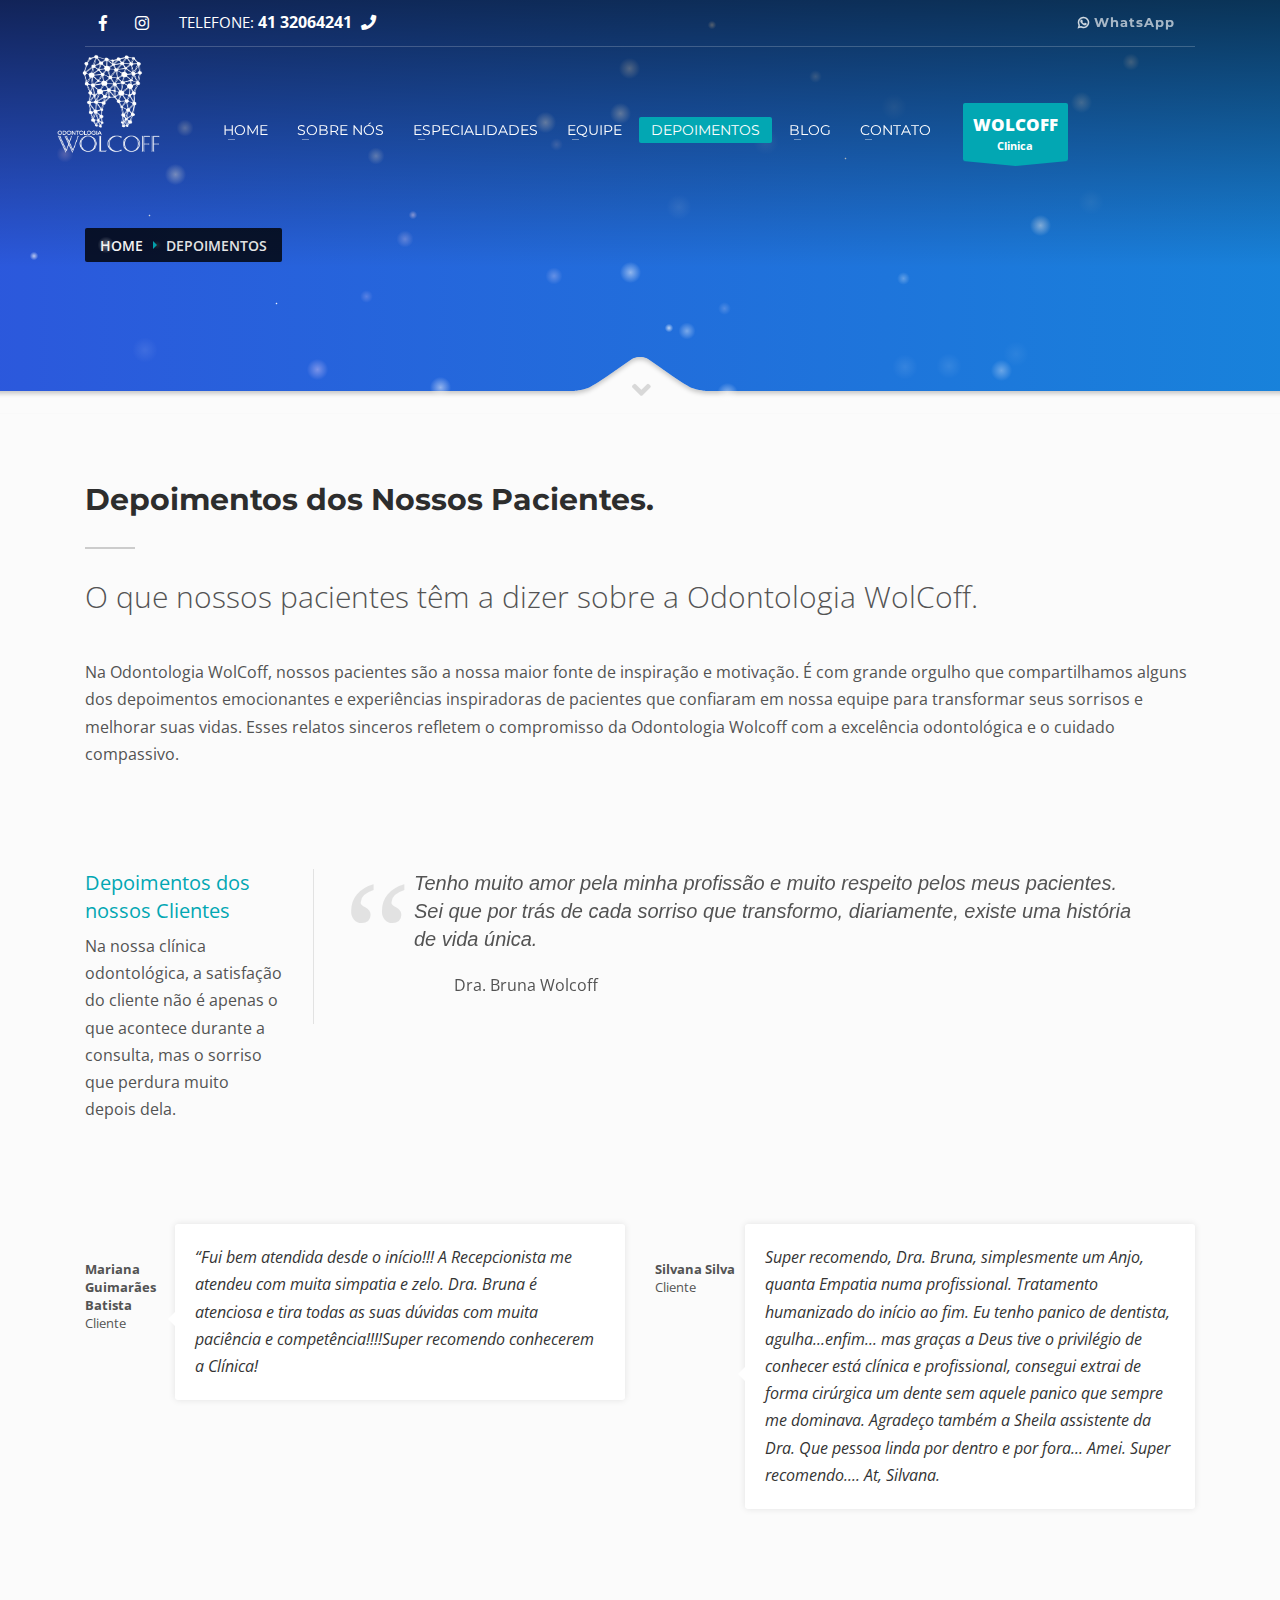
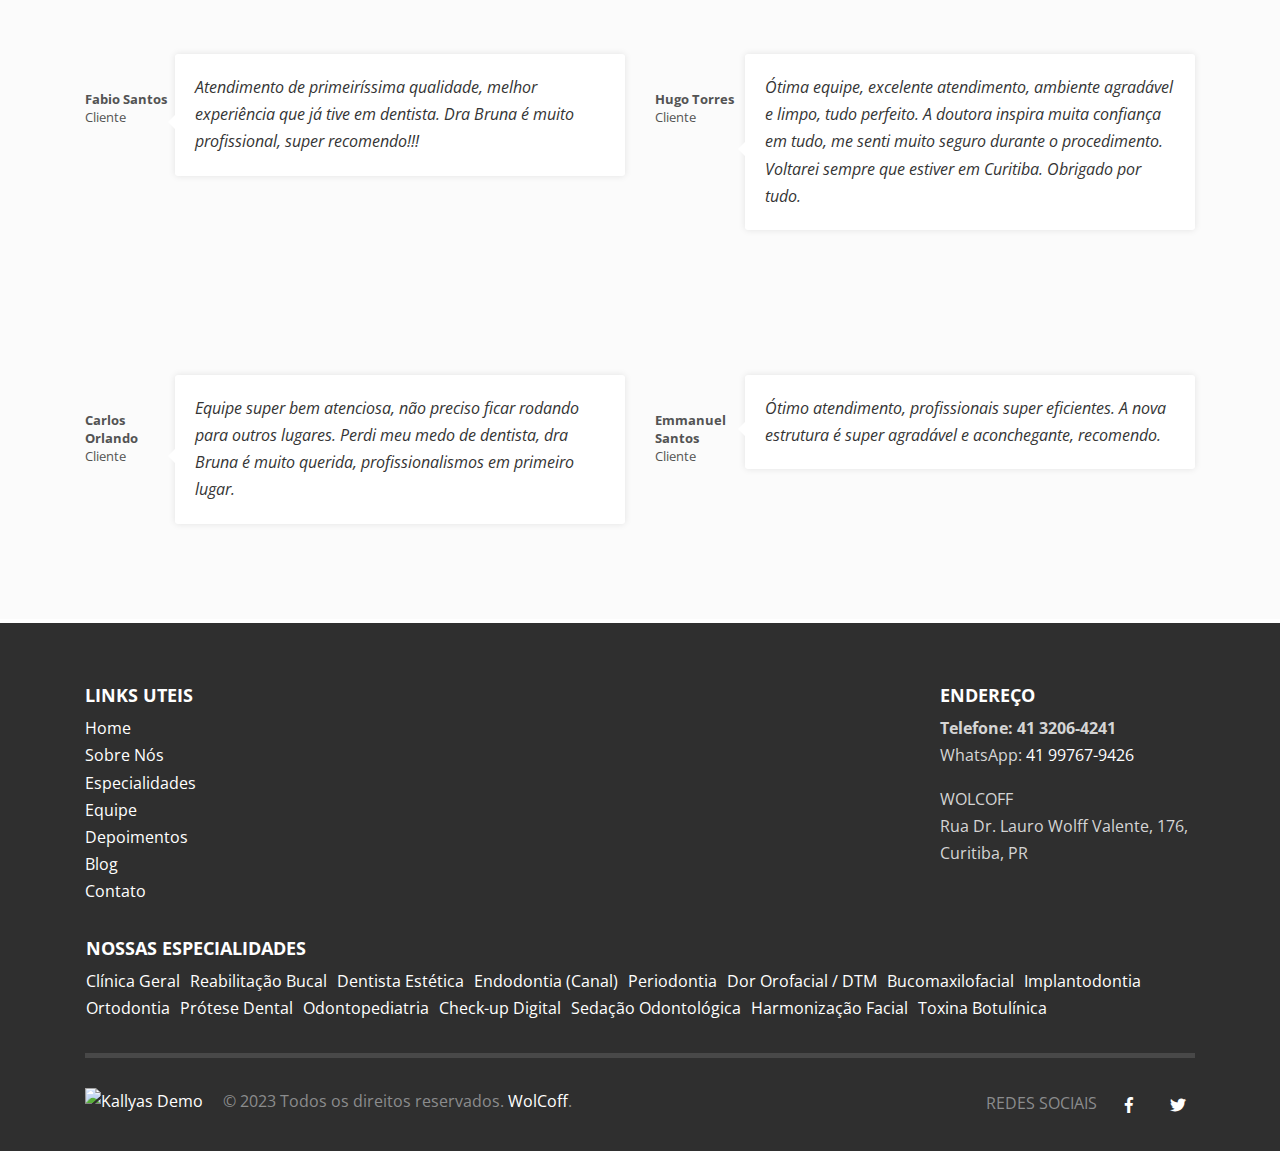
==== depoimentos.html @ 560884e7 "first commit" ====
<!doctype html>
<html dir="ltr" lang="en-US" class="no-js">

<meta http-equiv="content-type" content="text/html;charset=UTF-8" />

<head>

	<!-- meta -->
	<meta http-equiv="content-type" content="text/html; charset=utf-8" />

	<meta name="viewport" content="width=device-width, initial-scale=1, shrink-to-fit=no">

	<!-- Uncomment the meta tags you are going to use! Be relevant and don't spam! -->

	<meta name="keywords" content="premium html template, unique premium template, multipurpose template" />
	<meta name="description"
		content="Kallyas is an ultra-premium, responsive theme built for todays websites. Create your website, fast.">

	<!-- Title -->
	<title>WolCoff - Transformando Sorrisos</title>

	<!-- Url of your website (without extra pages) 
    <link rel="canonical" href="https://demos.hogash.com/kallyas-template" />
    -->

	<!-- Restrict google from scanning info from Dmoz or YahooDir
    More here: https://www.seoboy.com/what-are-the-meta-tags-noodp-and-noydir-used-for-in-seo/
    Also more on robots here https://yoast.com/articles/robots-meta-tags/ 
    <meta name="robots" content="noodp,noydir"/>
    -->

	<!--
    Social media tags and more >>>>> https://moz.com/blog/meta-data-templates-123 <<<<<
    Debugging tools:
    - https://dev.twitter.com/docs/cards/validation/validator
    - https://developers.facebook.com/tools/debug
    - https://www.google.com/webmasters/tools/richsnippets
    - https://developers.pinterest.com/rich_pins/validator/
    -->

	<!-- Google Authorship and Publisher Markup. You can also simply add your name.
    Author = Owner, Publisher = who built the website. Add profile url in href="".
    Profile url example: https://plus.google.com/1130658794498306186 or replace [Google+_Profile] below with your profile # 
    <link rel="author" href="https://plus.google.com/[Google+_Profile]/posts"/>
    <link rel="publisher" href="https://plus.google.com/[Google+_Page_Profile]"/>
    -->

	<!-- Schema.org markup for Google+ 
    <meta itemprop="name" content="Kallyas Premium Template">
    <meta itemprop="description" content="This is the page description">
    <meta itemprop="image" content="">
    -->

	<!-- Open Graph Protocol meta tags.
    Used mostly for Facebook, more here https://ogp.me/ 
    <meta property="og:locale" content="en"/>
    <meta property="og:type" content="website"/>
    <meta property="og:title" content="Kallyas Premium Template"/>
    <meta property="og:description" content="Kallyas is an ultra-premium, responsive theme built for todays websites."/>
    <meta property="og:site_name" content="Kallyas Premium Template"/>
    -->

	<!-- Url of your website 
    <meta property="og:url" content=""/>
    -->

	<!-- Representative image 
    <meta property="og:image" content=""/>
    -->

	<!-- Twitter Cards
    Will generate a card based on the info below.
    More here: https://davidwalsh.name/twitter-cards or https://dev.twitter.com/docs/cards 
    <meta name="twitter:card" content="summary">
    -->

	<!-- Representative image 
    <meta name="twitter:image" content="">
    <meta name="twitter:domain" content="hogash.com">
    <meta name="twitter:site" content="@hogash">
    <meta name="twitter:creator" content="@hogash">
    -->

	<!-- Url of your website 
    <meta name="twitter:url" content="">
    <meta name="twitter:title" content="How to Create a Twitter Card">
    <meta name="twitter:description" content="Twitter's new Twitter Cards API allows developers to add META tags to their website, and Twitter will build card content from links to a given site.">
    -->

	<!-- GeoLocation Meta Tags / Geotagging. Used for custom results in Google.
    Generator here https://mygeoposition.com/ 
    <meta name="geo.placename" content="Chicago, IL, USA" />
    <meta name="geo.position" content="41.8781140;-87.6297980" />
    <meta name="geo.region" content="US-Illinois" />
    <meta name="ICBM" content="41.8781140, -87.6297980" />
    -->

	<!-- Dublin Core Metadata Element Set
    Using DC metadata is advantageous from an SEO perspective because search engines might interpret the extra code as an effort to make page content as descriptive and relevant as possible.
    
    <link rel="schema.DC" href="https://purl.org/DC/elements/1.0/" />
    <meta name="DC.Title" content="Kallyas Premium Template, Kallyas Responsive Template" />
    <meta name="DC.Creator" content="hogash" />
    <meta name="DC.Type" content="software" />
    <meta name="DC.Date" content="2018-10-01" />
    <meta name="DC.Format" content="text/html" />
    <meta name="DC.Language" content="en" />
    -->

	<!-- end descriptive meta tags -->

	<!-- Retina Images -->
	<!-- Simply uncomment to use this script !! More here https://retina-images.complexcompulsions.com/
    <script>(function(w){var dpr=((w.devicePixelRatio===undefined)?1:w.devicePixelRatio);if(!!w.navigator.standalone){var r=new XMLHttpRequest();r.open('GET','/retinaimages.php?devicePixelRatio='+dpr,false);r.send()}else{document.cookie='devicePixelRatio='+dpr+'; path=/'}})(window)</script>
    <noscript><style id="devicePixelRatio" media="only screen and (-moz-min-device-pixel-ratio: 2), only screen and (-o-min-device-pixel-ratio: 2/1), only screen and (-webkit-min-device-pixel-ratio: 2), only screen and (min-device-pixel-ratio: 2)">html{background-image:url("php-helpers/_retinaimages.php?devicePixelRatio=2")}</style></noscript>-->
	<!-- End Retina Images -->

	<!-- iDevices & Retina Favicons -->
	<link rel="apple-touch-icon-precomposed" type="image/x-icon"
		href="images/favicons/apple-touch-icon-72x72-precomposed.png" sizes="72x72" />
	<link rel="apple-touch-icon-precomposed" type="image/x-icon"
		href="images/favicons/apple-touch-icon-114x114-precomposed.png" sizes="114x114" />
	<link rel="apple-touch-icon-precomposed" type="image/x-icon"
		href="images/favicons/apple-touch-icon-144x144-precomposed.png" sizes="144x144" />
	<link rel="apple-touch-icon-precomposed" type="image/x-icon"
		href="images/favicons/apple-touch-icon-precomposed.png" />

	<!--  Desktop Favicons  -->
	<link rel="icon" type="image/png" href="images/favicons/favicon-32x32.png" sizes="32x32">

	<!-- Google Fonts CSS Stylesheet // More here https://www.google.com/fonts#UsePlace:use/Collection:Open+Sans -->
	<link href="https://fonts.googleapis.com/css?family=Open+Sans:300,400italic,400,600,600italic,700,800,800italic"
		rel="stylesheet" type="text/css">
	<link href='https://fonts.googleapis.com/css?family=Montserrat:400,700' rel='stylesheet' type='text/css'>

	<!-- ***** Boostrap Custom / Addons Stylesheets ***** -->
	<link rel="stylesheet" href="css/bootstrap.css" type="text/css" media="all">

	<!-- Font Awesome icons library -->
	<link rel="stylesheet" href="fonts/font-awesome/css/font-awesome.min.css" type="text/css" media="all">

	<!-- ***** Main + Responsive & Base sizing CSS Stylesheet ***** -->
	<link rel="stylesheet" href="css/template.css" type="text/css" media="all">
	<link rel="stylesheet" href="css/responsive.css" type="text/css" media="all">
	<link rel="stylesheet" href="css/base-sizing.css" type="text/css" media="all">
	<link rel="stylesheet" href="css/dp.css" type="text/css" media="all">
	<link rel="stylesheet" href="css/custom.css" />



	<!-- Modernizr Library -->
	<script type="text/javascript" src="js/modernizr.min.js"></script>

	<!-- jQuery Library -->
	<script type="text/javascript" src="js/jquery.js"></script>
</head>

<body class="preloader">
	<!-- Page Wrapper -->
	<div id="page_wrapper">
		<div id="dp-js-header-helper" style="height:0 !important; display:none !important;"></div>
		<!-- Header style 1 -->
		<header id="header" class="site-header cta_button" data-header-style="1">
			<!-- Header background -->
			<div class="kl-header-bg"></div>
			<!--/ Header background -->

			<!-- Header wrapper -->
			<div class="site-header-wrapper">
				<!-- Header Top wrapper -->
				<div class="site-header-top-wrapper">
					<!-- Header Top container -->
					<div class="siteheader-container container">
						<!-- Header Top -->
						<div class="site-header-row site-header-top d-flex justify-content-between">
							<!-- Header Top Left Side -->
							<div class="site-header-top-left d-flex">
								<!-- Header Top Social links -->
								<ul class="topnav social-icons sc--clean align-self-center">
									<li>
										<a targethref="https://www.facebook.com/odontologiawolcoff/" target="_blank" target="_self" title="Facebook">
											<i class="fab fa-facebook-f"></i>
										</a>
									</li>
									<li>
										<a href="https://www.instagram.com/odontologiawolcoff/" target="_blank" target="_self" title="Instagram">
											<i class="fab fa-instagram"></i>
										</a>
									</li>
								</ul>
								<!--/ Header Top Social links -->

								<div class="clearfix visible-xxs">
								</div>

								<!-- Top Header contact text -->
								<div class="kl-header-toptext align-self-center">
									<span class="topnav-item--text">TELEFONE: </span>
									<a href="tel:41 32064241" class="fw-bold">41 32064241</a>
									<i class="phone-header fas fa-phone ml-5 visible-xs visible-sm visible-md"></i>
								</div>
								<!--/ Top Header contact text -->
							</div>
							<!--/ .site-header-top-left -->

							<!-- Header Top Right Side -->
							<div class="site-header-top-right d-flex">

								<div class="topnav support--panel align-self-center">
									<!-- Support panel trigger -->
									<label for="support_p" class="topnav-item spanel-label">
										<i class="fab fa-whatsapp"></i>
										<a href="https://api.whatsapp.com/send/?phone=554197679426&text&type=phone_number&app_absent=0"
											target="_blank">
											<span class="topnav-item--text">WhatsApp</span>
										</a>
									</label>
									<!--/ Support panel trigger -->
								</div>
								<!--/ header search -->
							</div>
							<!--/ .site-header-top-right -->
						</div>
						<!--/ .site-header-row .site-header-top -->

						<!-- Header separator -->
						<div class="separator site-header-separator"></div>
						<!--/ Header separator -->
					</div>
					<!--/ .siteheader-container .container -->
				</div>
				<!--/ Header Top wrapper -->

				<!-- Header Main wrapper -->
				<div class="site-header-main-wrapper d-flex">
					<!-- Header Main container -->
					<div class="siteheader-container container align-self-center nav-container">
						<!-- Header Main -->
						<div class="site-header-row site-header-main d-flex flex-row justify-content-between">
							<!-- Header Main Left Side -->
							<div class="site-header-main-left d-flex justify-content-start align-items-center">
								<!-- Logo container-->
								<div class="logo-container hasInfoCard logosize--yes">
									<!-- Logo -->
									<h1 class="site-logo logo" id="logo">
										<a href="index.html" title="">
											<img src="./images/wolcoff/logo.png" class="logo-img" alt="Kallyas"
												title="Kallyas Gigantic Premium Template" />
										</a>
									</h1>

								<!-- Separator -->
								<div class="separator visible-xxs"></div>
								<!--/ Separator -->
							</div>
							<!--/ .site-header-main-left -->

							<!-- Header Main Center Side -->
							<div class="site-header-main-center d-flex justify-content-center align-items-center menu-padding">
								<!-- Main Menu wrapper -->
								<div class="main-menu-wrapper">
									<!-- Responsive menu trigger -->
									<div id="zn-res-menuwrapper">
										<a href="#" class="zn-res-trigger"></a>
									</div>
									<!--/ responsive menu trigger -->

									<!-- Main menu -->
									<div id="main-menu" class="main-nav zn_mega_wrapper">
										<ul id="menu-main-menu" class="main-menu zn_mega_menu">
											<li class="menu-item-has-children menu-item-mega-parent"><a href="index.html">HOME</a>
											</li>
											<li class="menu-item-has-children menu-item-mega-parent"><a href="sobre.html">SOBRE NÓS</a>
											</li>
											<li class="menu-item-has-children"><a href="#">ESPECIALIDADES</a>
												<ul class="sub-menu clearfix">
													<li><a href="./especialidades.html">TODOS</a></li>
													<li><a href="./especialidades.html#1">CLÍNICA GERAL</a></li>
													<li><a href="./especialidades.html#2">REABILITAÇÃO BUCAL</a></li>
													<li><a href="./especialidades.html#3">DENTISTA ESTÉTICA</a></li>
													<li><a href="./especialidades.html#4">ENDODONTIA (CANAL)</a></li>
													<li><a href="./especialidades.html#5">PERIODONTIA</a></li>
													<li><a href="./especialidades.html#6">DOR OROFACIAL / DTM</a></li>
													<li><a href="./especialidades.html#7">BUCOMAXILOFACIAL</a></li>
													<li><a href="./especialidades.html#8">IMPLANTODONTIA</a></li>
													<li><a href="./especialidades.html#9">ORTODONTIA</a></li>
													<li><a href="./especialidades.html#10">PRÓTESE DENTAL</a></li>
													<li><a href="./especialidades.html#11">ODONTOPEDIATRIA</a></li>
													<li><a href="./especialidades.html#12">CHECK-UP DIGITAL</a></li>
													<li><a href="./especialidades.html#13">SEDAÇÃO ODONTOLÓGICA</a></li>
													<li><a href="./especialidades.html#14">HARMONIZAÇÃO FACIAL</a></li>
													<li><a href="./especialidades.html#15">TOXINA BOTULÍNICA</a></li>
												</ul>
											</li>
											<li class="menu-item-has-children"><a href="equipe.html">EQUIPE</a>
											</li>
											<li class="menu-item-has-children"><a href="depoimentos.html">DEPOIMENTOS</a>
											</li>
											<li class="menu-item-has-children menu-item-mega-parent"><a href="blog.html">BLOG</a>
											</li>
											<li class="menu-item-has-children menu-item-mega-parent"><a href="index.html#contato">CONTATO</a>
											</li>
										</ul>
									</div>
									<!--/ Main menu -->
								</div>
								<!--/ .main-menu-wrapper -->
							</div>
							<!--/ .site-header-main-center -->

							<!-- Header Main Right Side -->
							<div class="site-header-main-right d-flex justify-content-end align-items-center card-menu-padding">
								<!-- Call to action ribbon Free Quote (Contact form pop-up element) -->
								<div class="quote-ribbon">
									<div href="" id="ctabutton" class="ctabutton kl-cta-ribbon" title="WOLCOFF" target="_self">
										<strong>WOLCOFF</strong> Clinica
										<svg version="1.1" class="trisvg" xmlns="http://www.w3.org/2000/svg"
											xmlns:xlink="http://www.w3.org/1999/xlink" x="0px" y="0px" preserveaspectratio="none" width="14px"
											height="5px" viewbox="0 0 14 5" enable-background="new 0 0 14 5" xml:space="preserve">
											<polygon fill-rule="nonzero" points="14 0 7 5 0 0"></polygon>
										</svg>
									</div>
								</div>
								<!--/ Call to action ribbon Free Quote (Contact form pop-up element) -->
							</div>
							<!--/ .site-header-main-right -->
						</div>
						<!--/ .site-header-row .site-header-main -->
					</div>
					<!--/ .siteheader-container .container -->
				</div>
				<!--/ Header Main wrapper -->
			</div>
			<!--/ Header wrapper -->
		</header>
		<!-- / Header style 1 -->

		<!-- Page sub-header + Bottom mask style 3 -->
		<div id="page_header" class="page-subheader site-subheader-cst ">
			<div class="bgback">
			</div>

			<!-- Animated Sparkles -->
			<div class="th-sparkles"></div>
			<!--/ Animated Sparkles -->

			<!-- Background source -->
			<div class="kl-bg-source__overlay"
					style="background: rgba(130,36,227,0.3); background: -moz-linear-gradient(left, rgba(130,36,227,0.3) 0%, rgba(51,158,221,0.4) 100%); background: -webkit-gradient(linear, left top, right top, color-stop(0%,rgba(130,36,227,0.3)), color-stop(100%,rgba(51,158,221,0.4))); background: -webkit-linear-gradient(left, rgba(130,36,227,0.3) 0%,rgba(51,158,221,0.4) 100%); background: -o-linear-gradient(left, rgba(130,36,227,0.3) 0%,rgba(51,158,221,0.4) 100%); background: -ms-linear-gradient(left, rgba(130,36,227,0.3) 0%,rgba(51,158,221,0.4) 100%); background: linear-gradient(to right, rgba(130,36,227,0.3) 0%,rgba(51,158,221,0.4) 100%); ">
				</div>
			<!--/ Background source -->

			<!-- Sub-Header content wrapper -->
			<div class="ph-content-wrap d-flex">
				<div class="container align-self-center">
					<div class="row">
						<div class="col-sm-12 col-md-6 col-lg-6">
							<!-- Breadcrumbs -->
							<ul class="breadcrumbs fixclear">
								<li><a href="index.html">Home</a></li>
								<li>Depoimentos</li>
							</ul>
							<!--/ Breadcrumbs -->

							<div class="clearfix"></div>
						</div>
					</div>
					<!--/ row -->
				</div>
				<!--/ .container .align-self-center -->
			</div>
			<!--/ Sub-Header content wrapper .d-flex -->

			<!-- Bottom mask style 3 -->
			<div class="kl-bottommask kl-bottommask--mask3">
				<svg width="2700px" height="57px" class="svgmask" viewBox="0 0 2700 57" version="1.1"
					xmlns="https://www.w3.org/2000/svg" xmlns:xlink="https://www.w3.org/1999/xlink">
					<defs>
						<filter x="-50%" y="-50%" width="200%" height="200%" filterUnits="objectBoundingBox" id="filter-mask3">
							<feOffset dx="0" dy="3" in="SourceAlpha" result="shadowOffsetInner1"></feOffset>
							<feGaussianBlur stdDeviation="2" in="shadowOffsetInner1" result="shadowBlurInner1"></feGaussianBlur>
							<feComposite in="shadowBlurInner1" in2="SourceAlpha" operator="arithmetic" k2="-1" k3="1"
								result="shadowInnerInner1"></feComposite>
							<feColorMatrix values="0 0 0 0 0   0 0 0 0 0   0 0 0 0 0  0 0 0 0.4 0" in="shadowInnerInner1"
								type="matrix" result="shadowMatrixInner1"></feColorMatrix>
							<feMerge>
								<feMergeNode in="SourceGraphic"></feMergeNode>
								<feMergeNode in="shadowMatrixInner1"></feMergeNode>
							</feMerge>
						</filter>
					</defs>
					<path
						d="M-2,57 L-2,34.007 L1268,34.007 L1284,34.007 C1284,34.007 1291.89,33.258 1298,31.024 C1304.11,28.79 1329,11 1329,11 L1342,2 C1342,2 1345.121,-0.038 1350,-1.64313008e-14 C1355.267,-0.03 1358,2 1358,2 L1371,11 C1371,11 1395.89,28.79 1402,31.024 C1408.11,33.258 1416,34.007 1416,34.007 L1432,34.007 L2702,34.007 L2702,57 L1350,57 L-2,57 Z"
						class="bmask-bgfill" filter="url(#filter-mask3)" fill="#fbfbfb"></path>
				</svg>
				<i class="fas fa-angle-down"></i>
			</div>
			<!--/ Bottom mask style 3 -->
		</div>
		<!--/ Page sub-header + Bottom mask style 3 -->

		<!-- Title + sub-title + Testimonials carousel element section with custom paddings -->
		<section class="hg_section pt-80 pb-30">
			<div class="container">
				<div class="row">
					<div class="col-sm-12 col-md-12">
						<!-- Title element with bottom line -->
						<div class="kl-title-block text-left tbk-symbol--line tbk-icon-pos--after-title">
							<!-- Title with custom kl-font-alt font, size and black color style -->
							<h2 class="tbk__title kl-font-alt fs-xl black">
								<strong>Depoimentos dos Nossos Pacientes.</strong>
							</h2>

							<!-- Title bottom symbol -->
							<div class="tbk__symbol ">
								<span></span>
							</div>
							<!--/ Title bottom symbol -->

							<!-- Sub-title with custom font size and thin style -->
							<h4 class="tbk__subtitle fs-xl fw-thin">
								O que nossos pacientes têm a dizer sobre a Odontologia WolCoff.
							</h4>
						</div>
						<!--/ Title element with bottom line -->
					</div>
					<!--/ col-sm-12 col-md-12 -->

					<div class="col-sm-12 col-md-12 col-lg-12">
						<!-- Text box element -->
						<div class="text_box">
							<p>
								Na Odontologia WolCoff, nossos pacientes são a nossa maior fonte de inspiração e motivação. É com grande
								orgulho que compartilhamos alguns dos depoimentos emocionantes e experiências inspiradoras de pacientes
								que confiaram em nossa equipe para transformar seus sorrisos e melhorar suas vidas. Esses relatos
								sinceros refletem o compromisso da Odontologia Wolcoff com a excelência odontológica e o cuidado
								compassivo.
							</p>
						</div>
						<!--/ Text box element -->
					</div>
					<!--/ col-sm-12 col-md-12 col-lg-4 -->
				</div>
				<!--/ row -->
			</div>
			<!--/ container -->
		</section>
		<!--/ Title + sub-title + Testimonials carousel element section with custom paddings -->

		<!-- Testimonials fader element section -->
		<section class="hg_section">
			<div class="container">
				<div class="row">
					<div class="col-sm-12 col-md-12">
						<div class="row">
							<div class="col-sm-12 col-md-3 col-lg-3 mb-sm-30">
								<!-- Testimonials fader left side -->
								<div class="testimonials_fader">
									<!-- Title -->
									<h3 class="m_title">
										Depoimentos dos nossos Clientes
									</h3>
									<!--/ Title -->

									<!-- Description -->
									<p>
										Na nossa clínica odontológica, a satisfação do cliente não é apenas o que acontece durante a consulta, mas o sorriso que perdura muito depois dela.
									</p>
									<!--/ Description -->
								</div>
								<!--/ Testimonials fader left side -->
							</div>
							<!--/ col-sm-12 col-md-3 col-lg-3 -->

							<div class="col-sm-12 col-md-9 col-lg-9">
								<!-- Testimonials slider element -->
								<div class="testimonials_fader__carousel-wrapper">
									<div class="testimonial_fader__carousel has-left-border js-slick" data-slick='{
										"arrows": false,
										"dots": false,
										"infinite": true,
										"autoplay": true,
										"speed": 500,
										"autoplaySpeed": 3500,
										"fade": true
									}'>
										<!-- Slide 1 -->
										<div class="testimonials_fader__carousel-item">
											<blockquote>
												Tenho muito amor pela minha profissão e muito respeito pelos meus pacientes. Sei que por trás de cada sorriso que transformo, diariamente, existe uma história de vida única.
											</blockquote>

											<!-- Testimonial author wrapper -->
											<div class="testimonial-author">
												<!-- Author image container -->
												<div class="testimonial-author--photo">
													<!-- Image -->
													<img src="images/t3-30x30.jpg" class="img-fluid" alt="" title="" />
													<!--/ Image -->
												</div>
												<!-- Author image container -->

												<!-- Name -->
												<h6>
													Dra. Bruna Wolcoff
												</h6>
												<!--/ Name -->
											</div>
											<!--/ Testimonial author wrapper -->
										</div>
										<!--/ Slide 1 -->

										<!-- Slide 2 -->
										<div class="testimonials_fader__carousel-item">
											<blockquote>	
											Tenho muito amor pela minha profissão e muito respeito pelos meus pacientes. Sei que por trás de cada sorriso que transformo, diariamente, existe uma história de vida única.
											</blockquote>

											<!-- Testimonial author wrapper -->
											<div class="testimonial-author">
												<!-- Author image container -->
												<div class="testimonial-author--photo">
													<!-- Image -->
													<img src="images/t1-30x30.jpg" class="img-fluid" alt="" title="" />
													<!--/ Image -->
												</div>
												<!-- Author image container -->

												<!-- Name -->
												<h6>
													Dra. Bruna Wolcoff
												</h6>
												<!--/ Name -->
											</div>
											<!--/ Testimonial author wrapper -->
										</div>
										<!--/ Slide 2 -->
									</div>
									<!--/ .testimonial_slider__carousel .js-slick -->
								</div>
								<!--/ Testimonials slider element -->
							</div>
							<!--/ col-sm-12 col-md-9 col-lg-9 -->
						</div>
						<!--/ row -->
					</div>
					<!--/ col-sm-12 col-md-12 -->
				</div>
				<!--/ row -->
			</div>
			<!--/ container -->
		</section>
		<!--/ Testimonials fader element section -->

		<!-- Testimonial box element section with custom paddings -->
		<section class="hg_section pb-80">
			<div class="container">
				<div class="row">
					<div class="col-sm-12 col-md-6 col-lg-6 mb-sm-30">
						<!-- Testimonial box element left aligned and light theme -->
						<div class="testimonial_box tbox-bg" data-align="left" data-theme="light">
							<!-- Details -->
							<div class="details">
								<!-- Image -->
								<img src="images/member-05-60x60.jpg" class="img-fluid" alt="" title="" />
								<!-- Image -->

								<!-- Author -->
								<h6>
									<strong>Mariana Guimarães Batista</strong>Cliente
								</h6>
							</div>
							<!-- Details -->

							<!-- Quote with custom background color -->
							<blockquote style="background: #ffffff;">
								“Fui bem atendida desde o início!!! A Recepcionista me atendeu com muita simpatia e zelo. Dra. Bruna é atenciosa e tira todas as suas dúvidas com muita paciência e competência!!!!Super recomendo conhecerem a Clínica!
							</blockquote>
							<!--/ Quote with custom background color -->
						</div>
						<!--/ Testimonial box element left aligned and light theme -->
					</div>
					<!--/ col-sm-12 col-md-6 col-lg-6 mb-sm-30 -->

					<div class="col-sm-12 col-md-6 col-lg-6">
						<!-- Testimonial box element left aligned and light theme -->
						<div class="testimonial_box tbox-bg" data-align="left" data-theme="light">
							<!-- Details -->
							<div class="details">
								<!-- Image -->
								<img src="images/t2-60x60.jpg" class="img-fluid" alt="" title="" />
								<!-- Image -->

								<!-- Author -->
								<h6>
									<strong>Silvana Silva</strong>Cliente
								</h6>
							</div>
							<!-- Details -->

							<!-- Quote with custom background color -->
							<blockquote style="background: #ffffff;">
								Super recomendo, Dra. Bruna, simplesmente um Anjo, quanta Empatia numa profissional.
								Tratamento humanizado do início ao fim. Eu tenho panico de dentista, agulha...enfim... mas graças a Deus tive o privilégio de conhecer está clínica e profissional, consegui extrai de forma cirúrgica um dente sem aquele panico que sempre me dominava. Agradeço também a Sheila assistente da Dra. Que pessoa linda por dentro e por fora... Amei. Super recomendo....
								At, Silvana.
							</blockquote>
							<!--/ Quote with custom background color -->
						</div>
						<!--/ Testimonial box element left aligned and light theme -->
					</div>
					<!--/ col-sm-12 col-md-6 col-lg-6 -->
				</div>
				<!--/ row -->
			</div>
			<!--/ container -->
		</section>
		<section class="hg_section pb-80">
			<div class="container">
				<div class="row">
					<div class="col-sm-12 col-md-6 col-lg-6 mb-sm-30">
						<!-- Testimonial box element left aligned and light theme -->
						<div class="testimonial_box tbox-bg" data-align="left" data-theme="light">
							<!-- Details -->
							<div class="details">
								<!-- Image -->
								<img src="images/member-05-60x60.jpg" class="img-fluid" alt="" title="" />
								<!-- Image -->

								<!-- Author -->
								<h6>
									<strong>Fabio Santos</strong>Cliente
								</h6>
							</div>
							<!-- Details -->

							<!-- Quote with custom background color -->
							<blockquote style="background: #ffffff;">
								Atendimento de primeiríssima qualidade, melhor experiência que já tive em dentista. Dra Bruna é muito profissional, super recomendo!!!
							</blockquote>
							<!--/ Quote with custom background color -->
						</div>
						<!--/ Testimonial box element left aligned and light theme -->
					</div>
					<!--/ col-sm-12 col-md-6 col-lg-6 mb-sm-30 -->

					<div class="col-sm-12 col-md-6 col-lg-6">
						<!-- Testimonial box element left aligned and light theme -->
						<div class="testimonial_box tbox-bg" data-align="left" data-theme="light">
							<!-- Details -->
							<div class="details">
								<!-- Image -->
								<img src="images/t2-60x60.jpg" class="img-fluid" alt="" title="" />
								<!-- Image -->

								<!-- Author -->
								<h6>
									<strong>Hugo Torres</strong>Cliente
								</h6>
							</div>
							<!-- Details -->

							<!-- Quote with custom background color -->
							<blockquote style="background: #ffffff;">
								Ótima equipe, excelente atendimento, ambiente agradável e limpo, tudo perfeito. A doutora inspira muita confiança em tudo, me senti muito seguro durante o procedimento. Voltarei sempre que estiver em Curitiba. Obrigado por tudo.
							</blockquote>
							<!--/ Quote with custom background color -->
						</div>
						<!--/ Testimonial box element left aligned and light theme -->
					</div>
					<!--/ col-sm-12 col-md-6 col-lg-6 -->
				</div>
				<!--/ row -->
			</div>
			<!--/ container -->
		</section>
		<section class="hg_section pb-80">
			<div class="container">
				<div class="row">
					<div class="col-sm-12 col-md-6 col-lg-6 mb-sm-30">
						<!-- Testimonial box element left aligned and light theme -->
						<div class="testimonial_box tbox-bg" data-align="left" data-theme="light">
							<!-- Details -->
							<div class="details">
								<!-- Image -->
								<img src="images/member-05-60x60.jpg" class="img-fluid" alt="" title="" />
								<!-- Image -->

								<!-- Author -->
								<h6>
									<strong>Carlos Orlando</strong>Cliente
								</h6>
							</div>
							<!-- Details -->

							<!-- Quote with custom background color -->
							<blockquote style="background: #ffffff;">
								Equipe super bem atenciosa, não preciso ficar rodando para outros lugares.
								Perdi meu medo de dentista, dra Bruna é muito querida, profissionalismos em primeiro lugar.
							</blockquote>
							<!--/ Quote with custom background color -->
						</div>
						<!--/ Testimonial box element left aligned and light theme -->
					</div>
					<!--/ col-sm-12 col-md-6 col-lg-6 mb-sm-30 -->

					<div class="col-sm-12 col-md-6 col-lg-6">
						<!-- Testimonial box element left aligned and light theme -->
						<div class="testimonial_box tbox-bg" data-align="left" data-theme="light">
							<!-- Details -->
							<div class="details">
								<!-- Image -->
								<img src="images/t2-60x60.jpg" class="img-fluid" alt="" title="" />
								<!-- Image -->

								<!-- Author -->
								<h6>
									<strong>Emmanuel Santos</strong>Cliente
								</h6>
							</div>
							<!-- Details -->

							<!-- Quote with custom background color -->
							<blockquote style="background: #ffffff;">
								Ótimo atendimento, profissionais super eficientes. A nova estrutura é super agradável e aconchegante, recomendo.
							</blockquote>
							<!--/ Quote with custom background color -->
						</div>
						<!--/ Testimonial box element left aligned and light theme -->
					</div>
					<!--/ col-sm-12 col-md-6 col-lg-6 -->
				</div>
				<!--/ row -->
			</div>
			<!--/ container -->
		</section>
		<!--/ Testimonial box element section with custom paddings -->


		<!-- Footer - Default Style 1 -->
		<footer id="footer" data-footer-style="1">
			<div class="container">
				<div class="row">
					<div class="col-sm-12 col-md-5 mb-30">
						<!-- Title -->
						<h3 class="title m_title">
							LINKS UTEIS
						</h3>

						<div class="sbs">
							<ul class="menu">
								<li><a href="index.html">Home</a></li>
								<li><a href="sobre.html">Sobre Nós</a></li>
								<li><a href="especialidades.html">Especialidades</a></li>
								<li><a href="equipe.html">Equipe</a></li>
								<li><a href="depoimentos.html">Depoimentos</a></li>
								<li><a href="blog.html">Blog</a></li>
								<li><a href="index.html#contato">Contato</a></li>
							</ul>
						</div>
					</div>
					<!--/ col-sm-12 col-md-5 mb-30 -->

					<div class="col-sm-12 col-md-4 mb-30">
						<!--  -->
					</div>
					<!-- col-sm-12 col-md-4 mb-30 -->

					<div class="col-sm-12 col-md-3 mb-30">
						<!-- Title -->
						<h3 class="title m_title">
							ENDEREÇO
						</h3>

						<!-- Contact details -->
						<div class="contact-details">
							<p>
								<strong>Telefone: 41 3206-4241</strong><br>
								WhatsApp: <a
									href="https://api.whatsapp.com/send/?phone=554197679426&text&type=phone_number&app_absent=0">41
									99767-9426</a>
							</p>

							<p>
								WOLCOFF<br>
								Rua Dr. Lauro Wolff Valente, 176, Curitiba, PR
							</p>
						</div>
						<!--/ .contact-details -->
					</div>
					<!--/ col-sm-12 col-md-3 mb-30 -->

					<div class="row mb-30 px-3">
						<div class="col-12">
							<h3 class="title m_title">
								NOSSAS ESPECIALIDADES
							</h3>
							<ul class="menu d-flex flex-wrap col-sm-12 flex-column flex-md-row">
								<li><a href="./especialidades.html#1">Clínica Geral</a></li>
								<li><a href="./especialidades.html#2">Reabilitação Bucal</a></li>
								<li><a href="./especialidades.html#3">Dentista Estética</a></li>
								<li><a href="./especialidades.html#4">Endodontia (Canal)</a></li>
								<li><a href="./especialidades.html#5">Periodontia</a></li>
								<li><a href="./especialidades.html#6">Dor Orofacial / DTM</a></li>
								<li><a href="./especialidades.html#7">Bucomaxilofacial</a></li>
								<li><a href="./especialidades.html#8">Implantodontia</a></li>
								<li><a href="./especialidades.html#9">Ortodontia</a></li>
								<li><a href="./especialidades.html#10">Prótese Dental</a></li>
								<li><a href="./especialidades.html#11">Odontopediatria</a></li>
								<li><a href="./especialidades.html#12">Check-up Digital</a></li>
								<li><a href="./especialidades.html#13">Sedação Odontológica</a></li>
								<li><a href="./especialidades.html#14">Harmonização Facial</a></li>
								<li><a href="./especialidades.html#15">Toxina Botulínica</a></li>
							</ul>
						</div>
					</div>
				</div>

				<div class="row">
					<div class="col-sm-12">
						<div class="bottom clearfix">
							<!-- social-icons -->
							<ul class="social-icons sc--clean clearfix">
								<li class="title">REDES SOCIAIS</li>
								<li><a href="#" target="_self" class="fab fa-facebook-f" title="Facebook"></a></li>
								<li><a href="#" target="_self" class="fab fa-twitter" title="Twitter"></a></li>
							</ul>
							<!--/ social-icons -->

							<!-- copyright -->
							<div class="copyright">
								<a href="/">
									<img src="images/kallyas-footerlogo.svg" alt="Kallyas Demo">
								</a>
								<p>
									&copy; 2023 Todos os direitos reservados. <a href="#">WolCoff</a>.
								</p>
							</div>
							<!--/ copyright -->
						</div>
						<!--/ bottom -->
					</div>
					<!--/ col-sm-12 -->
				</div>
				<!--/ row -->
			</div>
			<!--/ container -->
		</footer>
		<!--/ Footer - Default Style 1 -->
	</div>
	<!--/ Page Wrapper -->

	<!-- ToTop trigger -->
	<a href="#" id="totop">TOP</a>
	<!--/ ToTop trigger -->

	<!-- Required js script file for Animated sparkles element (to deactivate just erase the bellow scripts) -->
	<script type="text/javascript" src="js/plugins/sparkles.js"></script>

	<!-- Required jQuery migrate plugin for Animated sparkles element -->
	<script type="text/javascript" src="js/jquery-migrate.min.js"></script>


	<!-- JS FILES // These should be loaded in every page -->
	<script type="text/javascript" src="js/bootstrap.min.js"></script>
	<script type="text/javascript" src="js/kl-plugins.js"></script>

	<!-- JS FILES // Loaded on this page -->
	<!-- Slick required js script for Partners & Testimonials elements -->
	<script type="text/javascript" src="js/plugins/_sliders/slick/slick.js"></script>

	<!-- Required js trigger for Partners & Testimonials elements -->
	<script type="text/javascript" src="js/trigger/kl-slick-slider.js"></script>

	<!-- Custom Kallyas JS codes -->
	<script type="text/javascript" src="js/kl-scripts.js"></script>

	<!-- Demo panel -->
	<script type="text/javascript" src="js/dp.js"></script>





	<!-- Global site tag (gtag.js) - Google Analytics -->
	<script async src="http://www.googletagmanager.com/gtag/js?id=UA-108193049-1"></script>
	<script>
		window.dataLayer = window.dataLayer || [];
		function gtag() { dataLayer.push(arguments); }
		gtag('js', new Date());

		gtag('config', 'UA-108193049-1');
	</script>
</body>

</html>
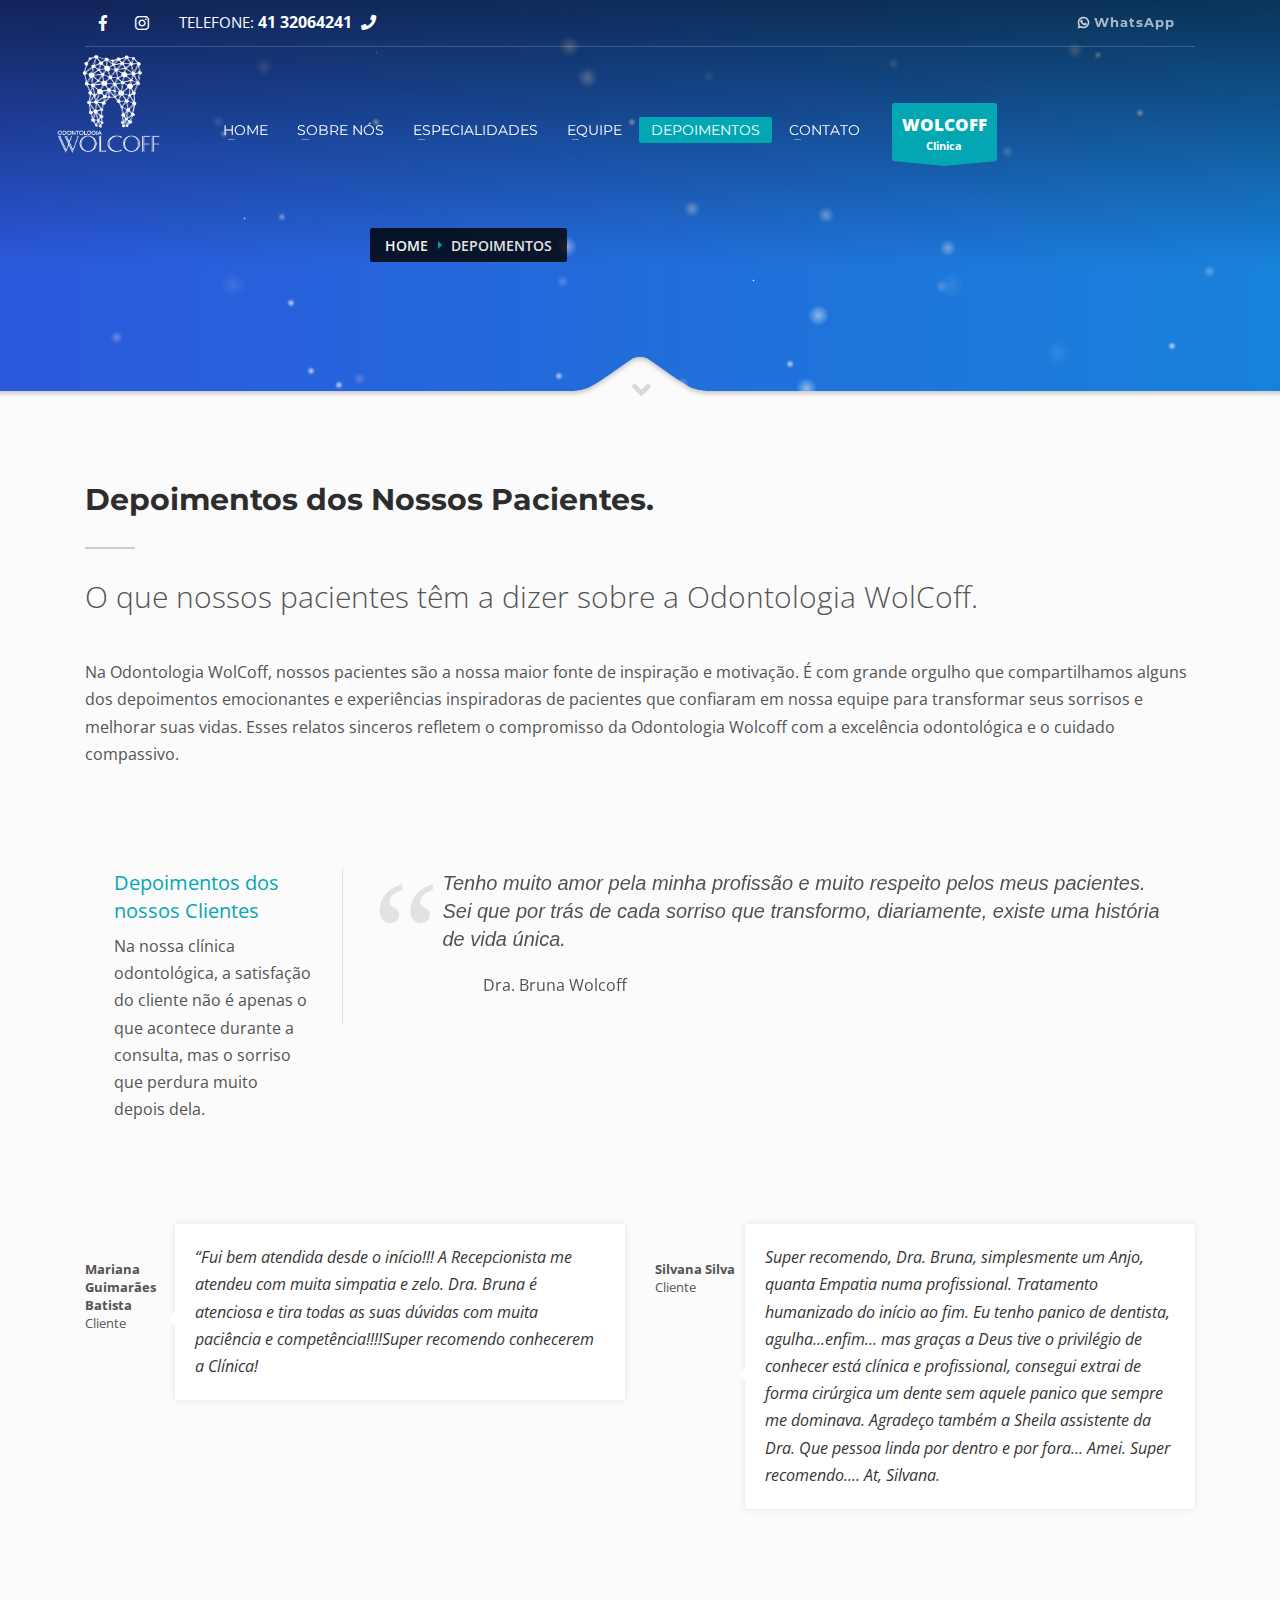
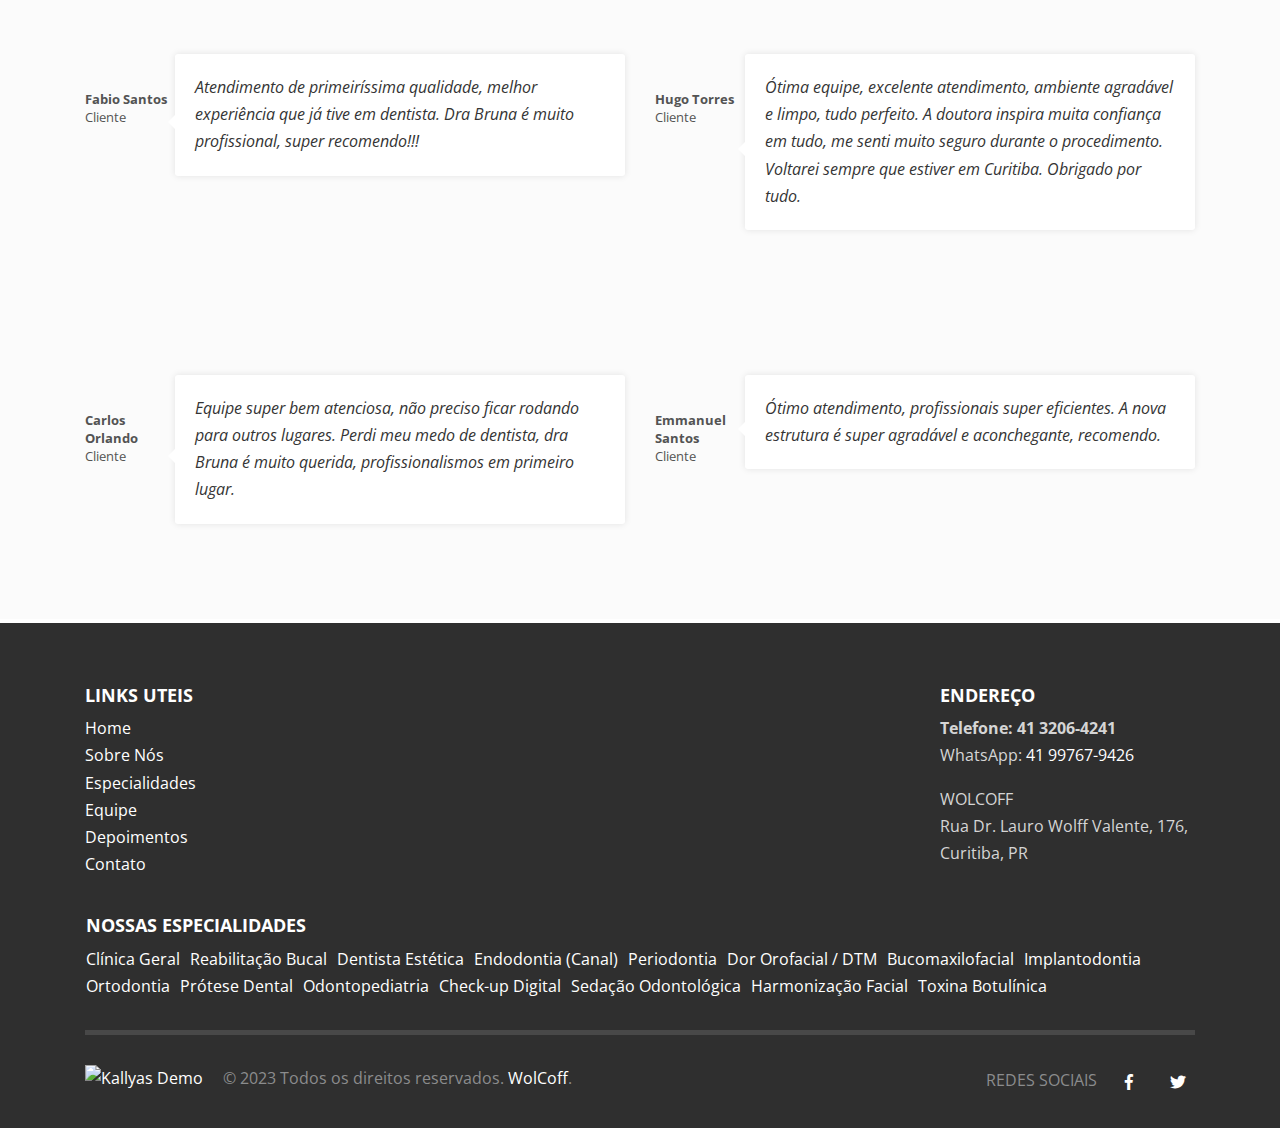
==== commit ccd8be95: "blog page removed" ====
--- a/depoimentos.html
+++ b/depoimentos.html
@@ -296,7 +296,6 @@
 											</li>
 											<li class="menu-item-has-children"><a href="depoimentos.html">DEPOIMENTOS</a>
 											</li>
-											<li class="menu-item-has-children menu-item-mega-parent"><a href="blog.html">BLOG</a>
 											</li>
 											<li class="menu-item-has-children menu-item-mega-parent"><a href="index.html#contato">CONTATO</a>
 											</li>
@@ -753,7 +752,6 @@
 								<li><a href="especialidades.html">Especialidades</a></li>
 								<li><a href="equipe.html">Equipe</a></li>
 								<li><a href="depoimentos.html">Depoimentos</a></li>
-								<li><a href="blog.html">Blog</a></li>
 								<li><a href="index.html#contato">Contato</a></li>
 							</ul>
 						</div>
--- a/css/base-sizing.css
+++ b/css/base-sizing.css
@@ -44,7 +44,7 @@
 .fs-m {font-size: 1.4rem; line-height: 1.4;}
 .fs-l {font-size: 1.6rem; line-height: 1.4;}
 .fs-xl {font-size: 1.9rem; line-height: 1.3;}
-.fs-xxl {font-size: 2.2rem; line-height: 1.3;}
+.fs-xxl {font-size: 2.2rem; line-height: 1.3; text-align: center;}
 .fs-larger {font-size: 2.6rem; line-height: 1.3;}
 .fs-xxxl {font-size: 3rem; line-height: 1.3;}
 .fs-xxxxl {font-size: 4rem; line-height: 1.3;}
